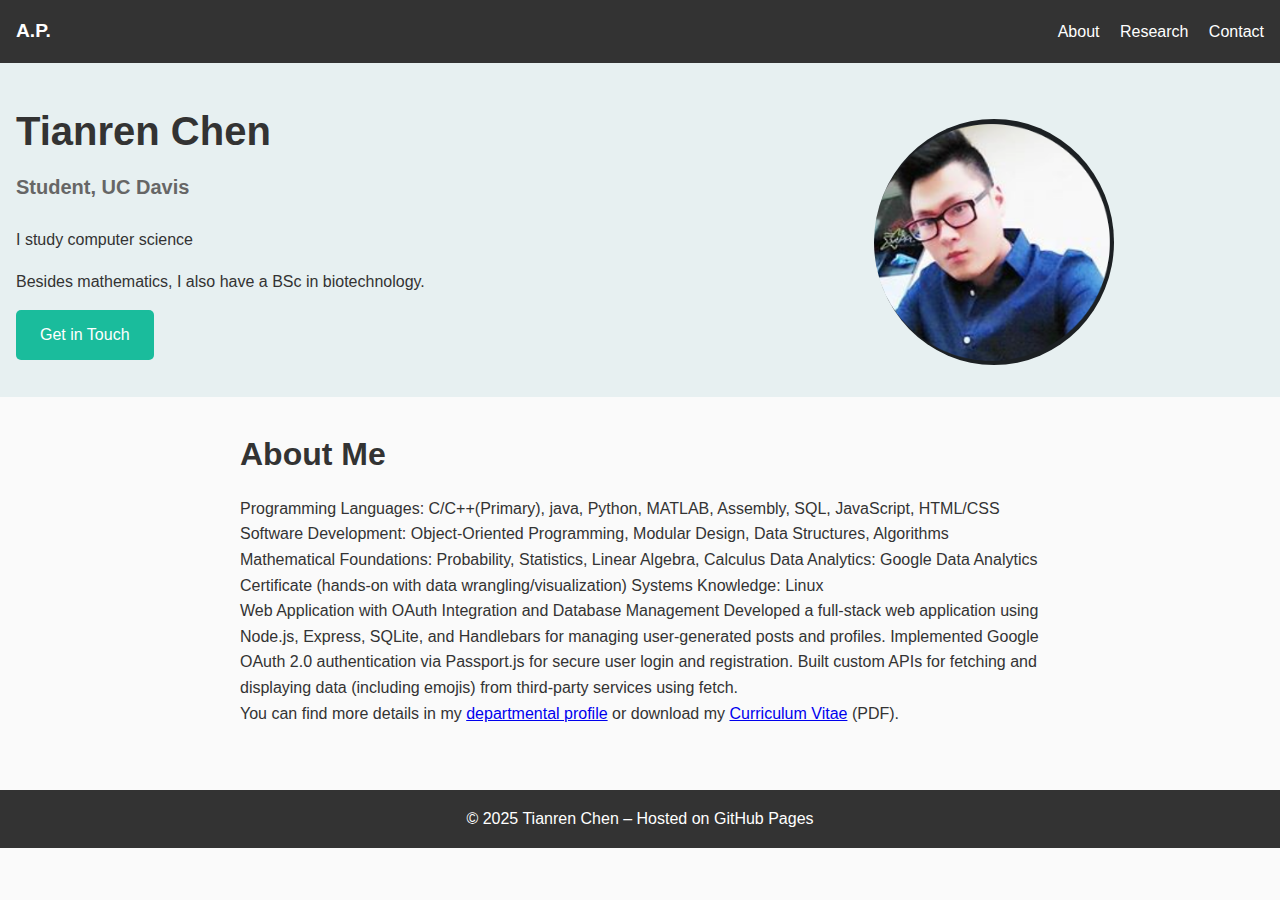
==== index.html @ 8e69e813 "init my website theme design" ====
<!DOCTYPE html>
<html lang="en">
<head>
  <meta charset="UTF-8" />
  <meta name="viewport" content="width=device-width, initial-scale=1.0" />
  <title>Tianren Chen – Computer Science</title>
  <link rel="stylesheet" href="style.css" />
</head>
<body>

  <!-- Navigation Bar -->
  <nav class="navbar">
    <div class="nav-left">
      <a href="#" class="logo">A.P.</a>
    </div>
    <div class="nav-right">
      <a href="tianrenblog.com",target="_blank"> About</a>
      <a href="#research">Research</a>
      <a href="contact.html">Contact</a>
    </div>
  </nav>

  <!-- Header / Intro Section -->
  <header class="hero">
    <div class="hero-text">
      <h1>Tianren Chen</h1>
      <h3>Student, UC Davis</h3>
      <p>
        I study computer science 
      </p>
      <p>
        Besides mathematics, I also have a BSc in biotechnology.
      </p>
      <a href="#contact" class="btn-primary">Get in Touch</a>
    </div>
    <div class="hero-image">
      <!-- Placeholder or actual photo -->
      <img src="assets/img/self_transparent.png" alt="Photo of my self" />
    </div>
  </header>

  <!-- About Section -->
  <section id="about" class="section">
    <div class="section-content">
      <h2>About Me</h2>
      <p>
        Programming Languages: C/C++(Primary), java, Python, MATLAB, Assembly, SQL, JavaScript, HTML/CSS
        Software Development: Object-Oriented Programming, Modular Design, Data Structures, Algorithms
        Mathematical Foundations: Probability, Statistics, Linear Algebra, Calculus
        Data Analytics: Google Data Analytics Certificate (hands-on with data wrangling/visualization)
        Systems Knowledge: Linux
      </p>
      <p>
        Web Application with OAuth Integration and Database Management
        Developed a full-stack web application using Node.js, Express, SQLite, and Handlebars for managing user-generated posts and profiles.
        Implemented Google OAuth 2.0 authentication via Passport.js for secure user login and registration.
        Built custom APIs for fetching and displaying data (including emojis) from third-party services using fetch.
      </p>
      <p>
        You can find more details in my 
        <a href="#">departmental profile</a> 
        or download my 
        <a href="#">Curriculum Vitae</a> (PDF).
      </p>
    </div>
  </section>

  <!-- Footer -->
  <footer class="footer">
    <p>&copy; 2025 Tianren Chen – Hosted on GitHub Pages</p>
  </footer>

</body>
</html>
---- style.css ----
/* Base Reset */
* {
    margin: 0;
    padding: 0;
    box-sizing: border-box;
  }
  
  /* Typography & Colors */
  body {
    font-family: Arial, sans-serif;
    color: #333;
    line-height: 1.6;
    background-color: #fafafa;
  }
  
  /* Navigation Bar */
  .navbar {
    display: flex;
    justify-content: space-between;
    align-items: center;
    background: #333;
    padding: 1rem;
  }
  
  .logo {
    color: #fff;
    text-decoration: none;
    font-size: 1.2rem;
    font-weight: bold;
  }
  
  .nav-right a {
    color: #fff;
    text-decoration: none;
    margin-left: 1rem;
    transition: color 0.3s;
  }
  
  .nav-right a:hover {
    color: #1abc9c;
  }
  
  /* Hero / Header Section */
  .hero {
    display: flex;
    flex-wrap: wrap;
    align-items: center;
    padding: 2rem 1rem;
    background: #e7f0f1;
  }
  
  .hero-text {
    flex: 1 1 400px;
    margin-right: 1rem;
  }
  
  .hero-text h1 {
    font-size: 2.5rem;
    margin-bottom: 0.5rem;
  }
  
  .hero-text h3 {
    font-size: 1.25rem;
    color: #666;
    margin-bottom: 1.5rem;
  }
  
  .hero-text p {
    margin-bottom: 1rem;
    max-width: 600px;
  }
  
  .btn-primary {
    display: inline-block;
    background: #1abc9c;
    color: #fff;
    padding: 0.75rem 1.5rem;
    text-decoration: none;
    border-radius: 5px;
    transition: background 0.3s;
  }
  
  .btn-primary:hover {
    background: #16a085;
  }
  
  .hero-image {
    flex: 1 1 250px;
    display: flex;
    justify-content: center;
    margin-top: 1.5rem;
  }
  
  .hero-image img {
    max-width: 240px;
    border-radius: 50%;
    object-fit: cover;
  }
  
  /* Section Styles */
  .section {
    padding: 2rem 1rem;
  }
  
  .bg-light {
    background-color: #fff;
  }
  
  .section-content {
    max-width: 800px;
    margin: auto;
    margin-bottom: 2rem;
  }
  
  .section-content h2 {
    font-size: 2rem;
    margin-bottom: 1rem;
  }
  
  /* Lists */
  .talk-list {
    list-style: none;
    margin: 1rem 0;
  }
  
  .talk-list li {
    padding: 0.5rem 0;
    border-bottom: 1px solid #ddd;
    margin-bottom: 0.5rem;
  }
  
  /* Footer */
  .footer {
    text-align: center;
    padding: 1rem;
    background: #333;
    color: #fff;
  }
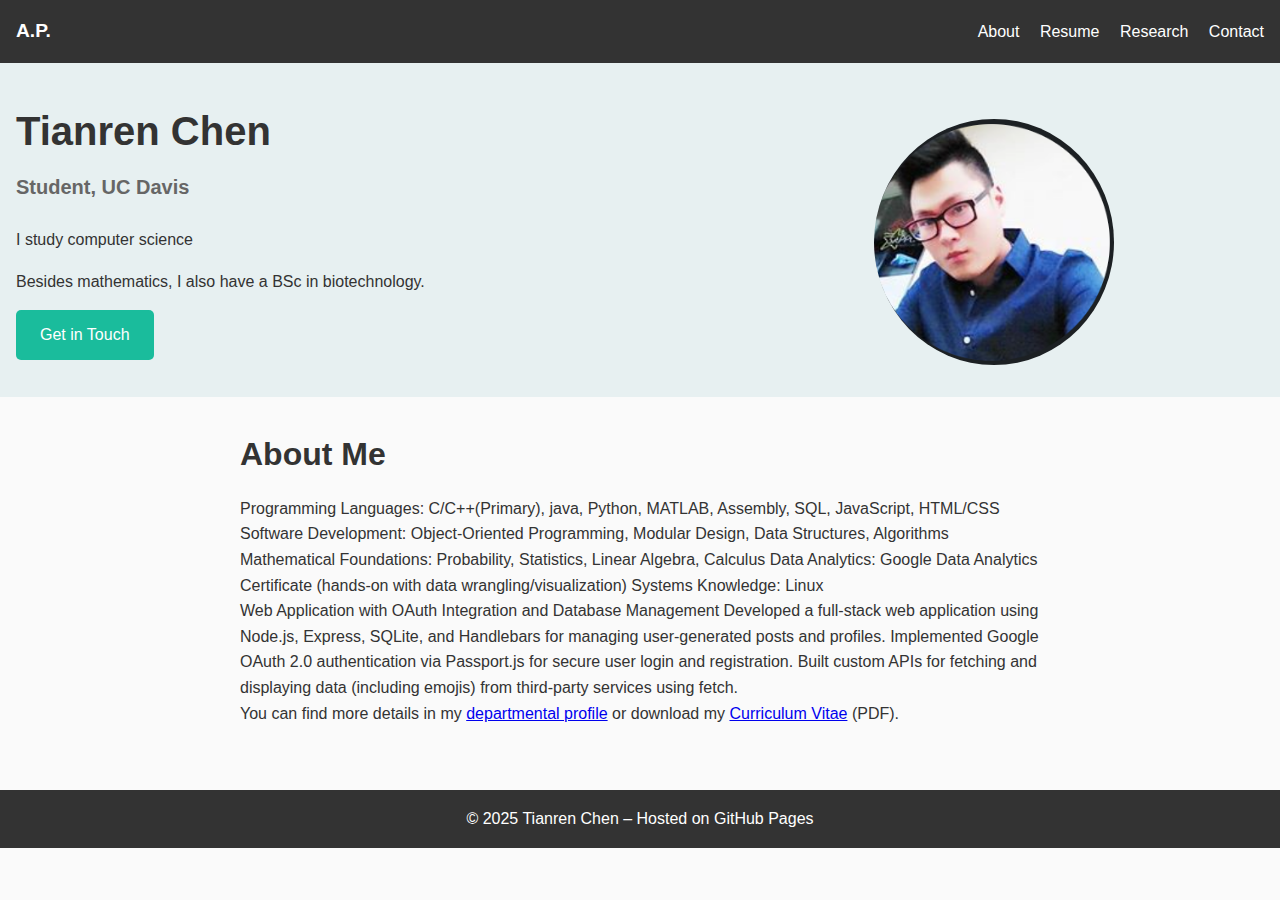
==== commit 643d8afd: "make changed" ====
--- a/index.html
+++ b/index.html
@@ -14,7 +14,8 @@
       <a href="#" class="logo">A.P.</a>
     </div>
     <div class="nav-right">
-      <a href="tianrenblog.com",target="_blank"> About</a>
+      <a href="home.md"> About</a>
+      <a href="resume.html"> Resume</a>
       <a href="#research">Research</a>
       <a href="contact.html">Contact</a>
     </div>
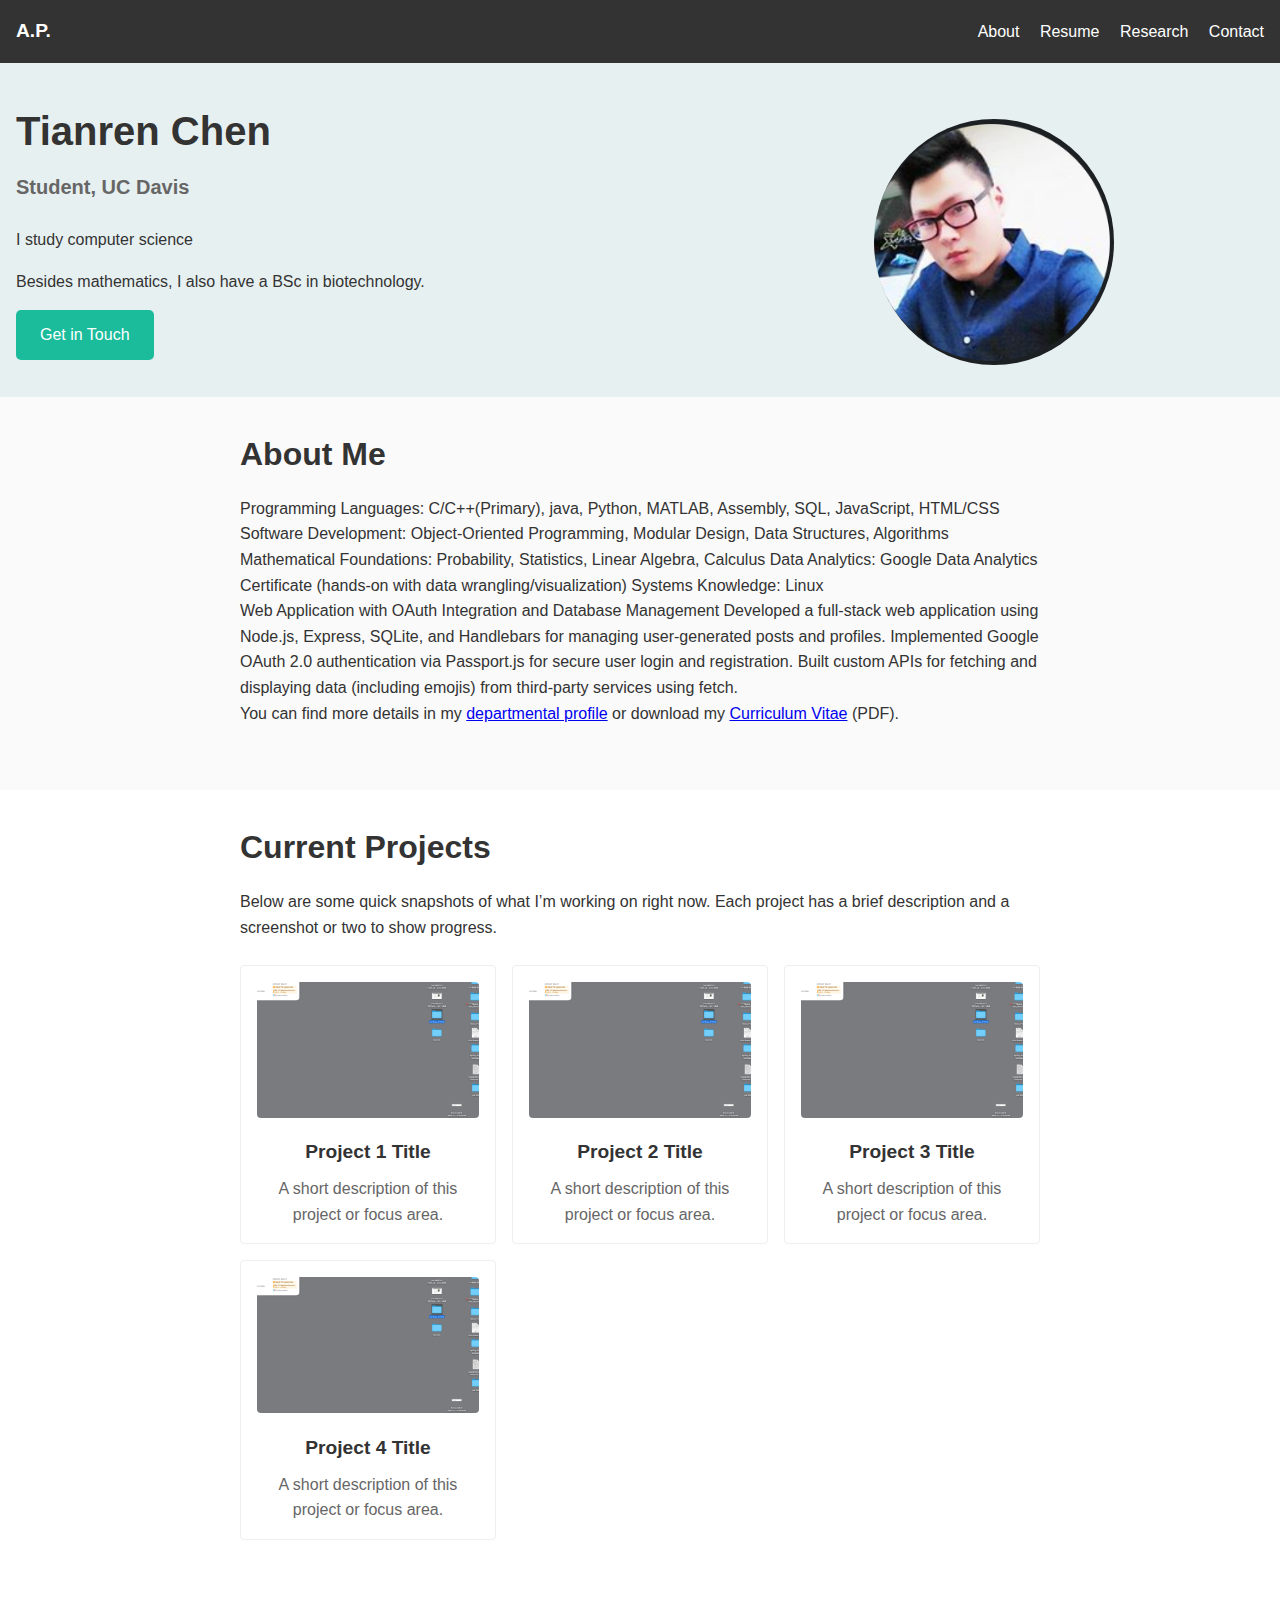
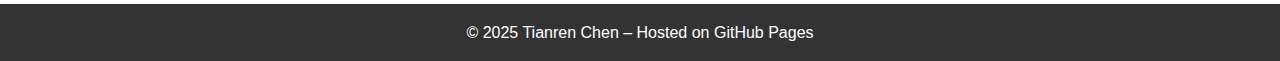
==== commit e468eb98: "make changed" ====
--- a/index.html
+++ b/index.html
@@ -66,6 +66,47 @@
     </div>
   </section>
 
+    <!-- Project Highlights Section -->
+    <section id="projects" class="section bg-light">
+      <div class="section-content">
+      <h2>Current Projects</h2>
+      <p>
+          Below are some quick snapshots of what I’m working on right now. 
+          Each project has a brief description and a screenshot or two to show progress.
+      </p>
+
+      <div class="project-grid">
+          <!-- Project Card 1 -->
+          <div class="project-card">
+          <img src="/assets/projects/proj1.png" alt="Project 1 Screenshot" />
+          <h3>Project 1 Title</h3>
+          <p>A short description of this project or focus area.</p>
+          </div>
+          
+          <!-- Project Card 2 -->
+          <div class="project-card">
+          <img src="/assets/projects/proj1.png" alt="Project 2 Screenshot" />
+          <h3>Project 2 Title</h3>
+          <p>A short description of this project or focus area.</p>
+          </div>
+
+          <!-- Project Card 3 -->
+          <div class="project-card">
+          <img src="/assets/projects/proj1.png" alt="Project 3 Screenshot" />
+          <h3>Project 3 Title</h3>
+          <p>A short description of this project or focus area.</p>
+          </div>
+          
+          <!-- Project Card 4 -->
+          <div class="project-card">
+          <img src="/assets/projects/proj1.png" alt="Project 4 Screenshot" />
+          <h3>Project 4 Title</h3>
+          <p>A short description of this project or focus area.</p>
+          </div>
+      </div>
+      </div>
+  </section>
+
   <!-- Footer -->
   <footer class="footer">
     <p>&copy; 2025 Tianren Chen – Hosted on GitHub Pages</p>
--- a/style.css
+++ b/style.css
@@ -136,4 +136,39 @@
     background: #333;
     color: #fff;
   }
-  +  
+
+/* Project Highlights Layout */
+.project-grid {
+  display: grid;
+  gap: 1rem;
+  /* Adjust columns for responsiveness:
+     e.g., auto-fit min 250px wide, or as needed */
+  grid-template-columns: repeat(auto-fit, minmax(250px, 1fr));
+  margin-top: 1.5rem;
+}
+
+.project-card {
+  background-color: #fff;
+  border: 1px solid #eee;
+  padding: 1rem;
+  text-align: center;
+  border-radius: 4px;
+}
+
+.project-card img {
+  max-width: 100%;
+  border-radius: 4px;
+  margin-bottom: 0.75rem;
+}
+
+.project-card h3 {
+  margin-bottom: 0.5rem;
+  font-size: 1.2rem;
+}
+
+.project-card p {
+  color: #666;
+}
+
+/* Project Highlights Layout Ending */
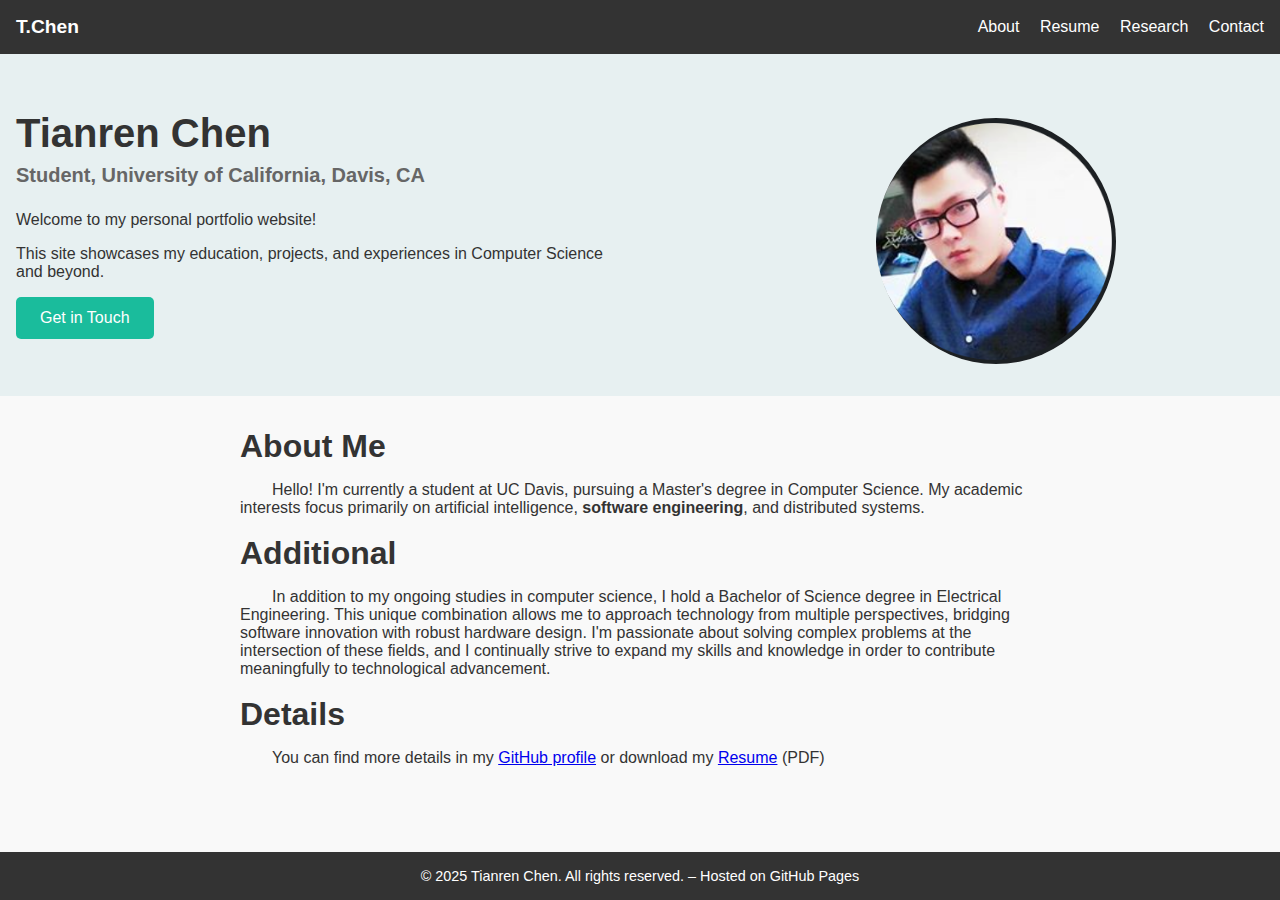
==== commit 9a606e7d: "make changed" ====
--- a/index.html
+++ b/index.html
@@ -4,113 +4,81 @@
   <meta charset="UTF-8" />
   <meta name="viewport" content="width=device-width, initial-scale=1.0" />
   <title>Tianren Chen – Computer Science</title>
-  <link rel="stylesheet" href="style.css" />
+  <link rel="stylesheet" href="styles/style.css" />
 </head>
 <body>
+  <div class="wrapper">
+    <!-- Navigation Bar control area-->
+    <nav class="navbar">
+      <div class="nav-left">
+        <a href="#" class="logo">T.Chen</a>
+      </div>
+      <div class="nav-right">
+        <a href="https://www.linkedin.com/in/tianren-chen-3424211a8/"> About</a>
+        <a href="https://ctrterry.github.io/portfolio/"> Resume</a>
+        <a href="#research">Research</a>
+        <a href="contact.html">Contact</a>
+      </div>
+    </nav>
 
-  <!-- Navigation Bar -->
-  <nav class="navbar">
-    <div class="nav-left">
-      <a href="#" class="logo">A.P.</a>
-    </div>
-    <div class="nav-right">
-      <a href="home.md"> About</a>
-      <a href="resume.html"> Resume</a>
-      <a href="#research">Research</a>
-      <a href="contact.html">Contact</a>
-    </div>
-  </nav>
+    <!-- Header / Intro Section -->
+    <header class="hero">
+      <div class="hero-text">
+        <h1>Tianren Chen</h1>
+        <h3>Student, University of California, Davis, CA</h3>
+        <p>
+          Welcome to my personal portfolio website!
+        </p>
+        <p>
+          This site showcases my education, projects, and experiences in Computer Science and beyond.
+        </p>
+        <a href="contact.html" class="btn-primary">Get in Touch</a>
+      </div>
+      <div class="hero-image">
+        <!-- Placeholder or actual photo -->
+        <img src="assets/img/self_transparent.png" alt="Photo of my self" />
+      </div>
+    </header>
 
-  <!-- Header / Intro Section -->
-  <header class="hero">
-    <div class="hero-text">
-      <h1>Tianren Chen</h1>
-      <h3>Student, UC Davis</h3>
-      <p>
-        I study computer science 
-      </p>
-      <p>
-        Besides mathematics, I also have a BSc in biotechnology.
-      </p>
-      <a href="#contact" class="btn-primary">Get in Touch</a>
-    </div>
-    <div class="hero-image">
-      <!-- Placeholder or actual photo -->
-      <img src="assets/img/self_transparent.png" alt="Photo of my self" />
-    </div>
-  </header>
+    <!-- About Section -->
+    <section id="about" class="section">
+      <div class="section-content">
+        <h2>About Me</h2>
+        <p>
+          <div style="text-indent: 2em;">
+          Hello! I'm currently a student at UC Davis, pursuing a Master's degree in Computer Science. 
+          My academic interests focus primarily on artificial intelligence, <strong>software engineering</strong>, and distributed systems.
+          </div>
+        </p> <br>
 
-  <!-- About Section -->
-  <section id="about" class="section">
-    <div class="section-content">
-      <h2>About Me</h2>
-      <p>
-        Programming Languages: C/C++(Primary), java, Python, MATLAB, Assembly, SQL, JavaScript, HTML/CSS
-        Software Development: Object-Oriented Programming, Modular Design, Data Structures, Algorithms
-        Mathematical Foundations: Probability, Statistics, Linear Algebra, Calculus
-        Data Analytics: Google Data Analytics Certificate (hands-on with data wrangling/visualization)
-        Systems Knowledge: Linux
-      </p>
-      <p>
-        Web Application with OAuth Integration and Database Management
-        Developed a full-stack web application using Node.js, Express, SQLite, and Handlebars for managing user-generated posts and profiles.
-        Implemented Google OAuth 2.0 authentication via Passport.js for secure user login and registration.
-        Built custom APIs for fetching and displaying data (including emojis) from third-party services using fetch.
-      </p>
-      <p>
-        You can find more details in my 
-        <a href="#">departmental profile</a> 
-        or download my 
-        <a href="#">Curriculum Vitae</a> (PDF).
-      </p>
-    </div>
-  </section>
+        <h2>Additional</h2>
+        <p>
+          <div style="text-indent: 2em;">
+            In addition to my ongoing studies in computer science, I hold a Bachelor of Science degree in Electrical Engineering. 
+            This unique combination allows me to approach technology from multiple perspectives, 
+            bridging software innovation with robust hardware design.
 
-    <!-- Project Highlights Section -->
-    <section id="projects" class="section bg-light">
-      <div class="section-content">
-      <h2>Current Projects</h2>
-      <p>
-          Below are some quick snapshots of what I’m working on right now. 
-          Each project has a brief description and a screenshot or two to show progress.
-      </p>
+            I'm passionate about solving complex problems at the intersection of these fields, 
+            and I continually strive to expand my skills and knowledge in order to contribute meaningfully to technological advancement.
+          </div>
+        </p> <br>
 
-      <div class="project-grid">
-          <!-- Project Card 1 -->
-          <div class="project-card">
-          <img src="/assets/projects/proj1.png" alt="Project 1 Screenshot" />
-          <h3>Project 1 Title</h3>
-          <p>A short description of this project or focus area.</p>
+        <h2>Details</h2>
+        <p>
+          <div style="text-indent: 2em;">
+            You can find more details in my 
+            <a href="https://github.com/ctrterry"> GitHub profile</a> 
+            or download my 
+            <a href="resumes/T.Chen_Resume.pdf" download="T.Chen_Resume.pdf"> Resume</a> (PDF)
           </div>
-          
-          <!-- Project Card 2 -->
-          <div class="project-card">
-          <img src="/assets/projects/proj1.png" alt="Project 2 Screenshot" />
-          <h3>Project 2 Title</h3>
-          <p>A short description of this project or focus area.</p>
-          </div>
+        </p> <br>
+      </div>
+    </section> 
 
-          <!-- Project Card 3 -->
-          <div class="project-card">
-          <img src="/assets/projects/proj1.png" alt="Project 3 Screenshot" />
-          <h3>Project 3 Title</h3>
-          <p>A short description of this project or focus area.</p>
-          </div>
-          
-          <!-- Project Card 4 -->
-          <div class="project-card">
-          <img src="/assets/projects/proj1.png" alt="Project 4 Screenshot" />
-          <h3>Project 4 Title</h3>
-          <p>A short description of this project or focus area.</p>
-          </div>
-      </div>
-      </div>
-  </section>
-
-  <!-- Footer -->
-  <footer class="footer">
-    <p>&copy; 2025 Tianren Chen – Hosted on GitHub Pages</p>
-  </footer>
-
+    <!-- Footer -->
+    <footer class="footer">
+      <p>&copy; 2025 Tianren Chen. All rights reserved. – Hosted on GitHub Pages</p>
+    </footer>
+  <div>
 </body>
 </html>
--- a/styles/style.css
+++ b/styles/style.css
@@ -0,0 +1,149 @@
+/* Base Reset */
+* {
+  margin: 0;
+  padding: 0;
+  box-sizing: border-box;
+}
+
+/* Typography & Colors */
+body, html {
+  height: 100%;
+  font-family: Arial, sans-serif;
+  background: #f9f9f9;
+  color: #333;
+}
+
+/* Wrapper to push footer to the bottom */
+.wrapper {
+  display: flex;
+  flex-direction: column;
+  min-height: 100vh;
+}
+
+/* Navigation Bar */
+.navbar {
+  display: flex;
+  justify-content: space-between;
+  align-items: center;
+  background: #333;
+  padding: 1rem;
+}
+
+.logo {
+  color: #fff;
+  text-decoration: none;
+  font-size: 1.2rem;
+  font-weight: bold;
+}
+
+/* Navigation bar index control */
+.nav-right a {
+  color: #fff;
+  text-decoration: none;
+  margin-left: 1rem;
+  transition: color 0.3s;
+}
+
+.nav-right a:hover {
+  color: #1abc9c;
+}
+
+/* Hero / Header Section */
+.hero {
+  display: flex;
+  flex-wrap: wrap;
+  align-items: center;
+  padding: 2rem 1rem;
+  background: #e7f0f1;
+}
+
+.hero-text {
+  flex: 1 1 400px;
+  margin-right: 1rem;
+}
+
+.hero-text h1 {
+  font-size: 2.5rem;
+  margin-bottom: 0.5rem;
+}
+
+.hero-text h3 {
+  font-size: 1.25rem;
+  color: #666;
+  margin-bottom: 1.5rem;
+}
+
+.hero-text p {
+  margin-bottom: 1rem;
+  max-width: 600px;
+}
+
+.btn-primary {
+  display: inline-block;
+  background: #1abc9c;
+  color: #fff;
+  padding: 0.75rem 1.5rem;
+  text-decoration: none;
+  border-radius: 5px;
+  transition: background 0.3s;
+}
+
+.btn-primary:hover {
+  background: #16a085;
+}
+
+.hero-image {
+  flex: auto;
+  display: flex;
+  justify-content: center;
+  margin-top: 2rem;
+}
+
+.hero-image img {
+  max-width: 240px;
+  border-radius: 50%;
+  background-color: white;
+  object-fit: cover;
+}
+
+/* Section Styles */
+.section {
+  padding: 2rem 1rem;
+  flex: 1; /* This line ensures the section expands to push the footer down */
+}
+
+.bg-light {
+  background-color: #fff;
+}
+
+.section-content {
+  max-width: 800px;
+  margin: auto;
+  margin-bottom: 2rem;
+}
+
+.section-content h2 {
+  font-size: 2rem;
+  margin-bottom: 1rem;
+}
+
+/* Lists */
+.talk-list {
+  list-style: none;
+  margin: 1rem 0;
+}
+
+.talk-list li {
+  padding: 0.5rem 0;
+  border-bottom: 1px solid #ddd;
+  margin-bottom: 0.5rem;
+}
+
+/* Footer */
+.footer {
+  background: #333;
+  color: #fff;
+  text-align: center;
+  padding: 1rem 0;
+  font-size: 0.9rem;
+}
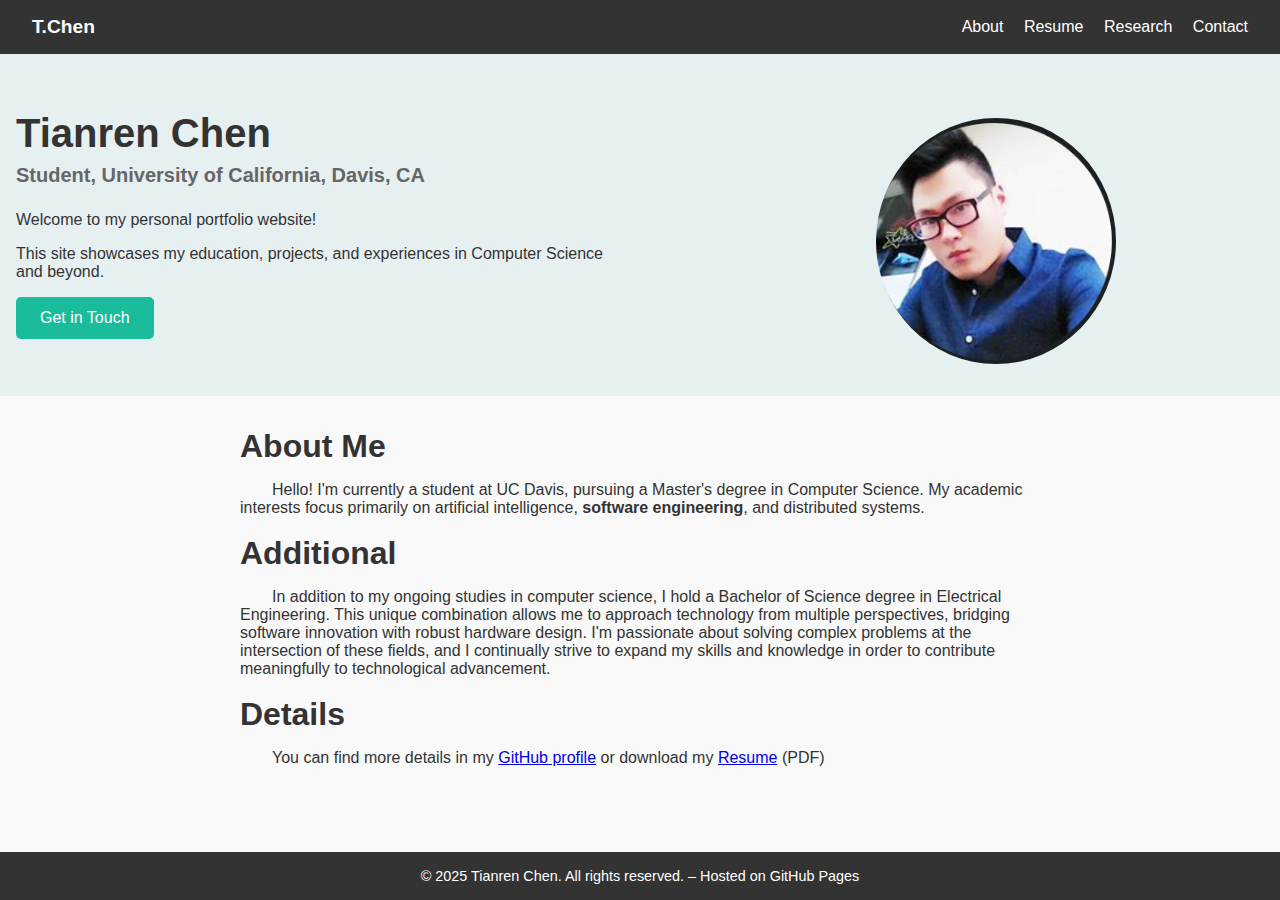
==== commit 97468c74: "update resume" ====
--- a/index.html
+++ b/index.html
@@ -14,8 +14,8 @@
         <a href="#" class="logo">T.Chen</a>
       </div>
       <div class="nav-right">
-        <a href="https://www.linkedin.com/in/tianren-chen-3424211a8/"> About</a>
-        <a href="https://ctrterry.github.io/portfolio/"> Resume</a>
+        <a href="https://www.linkedin.com/public-profile/settings?trk=d_flagship3_profile_self_view_public_profile"> About</a>
+        <a href="https://ctrterry.github.io/resume/"> Resume</a>
         <a href="#research">Research</a>
         <a href="contact.html">Contact</a>
       </div>
--- a/styles/style.css
+++ b/styles/style.css
@@ -26,7 +26,7 @@
   justify-content: space-between;
   align-items: center;
   background: #333;
-  padding: 1rem;
+  padding: 1.0rem 2rem;
 }
 
 .logo {
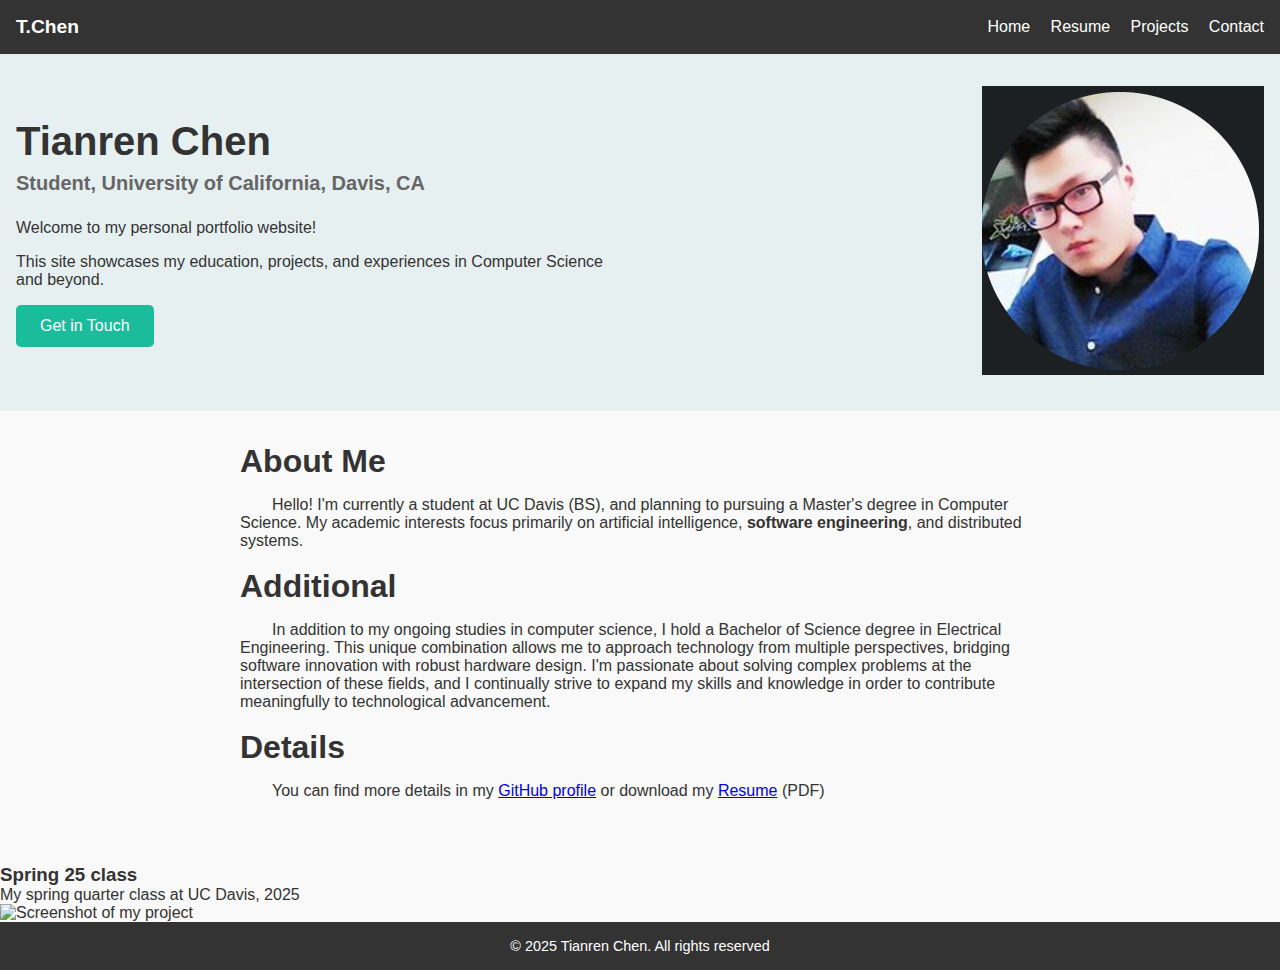
==== commit 4cdd5802: "Update Emails" ====
--- a/index.html
+++ b/index.html
@@ -11,12 +11,12 @@
     <!-- Navigation Bar control area-->
     <nav class="navbar">
       <div class="nav-left">
-        <a href="#" class="logo">T.Chen</a>
+        <a href="https://www.linkedin.com/public-profile/settings?trk=d_flagship3_profile_self_view_public_profile" class="logo">T.Chen</a>
       </div>
       <div class="nav-right">
-        <a href="https://www.linkedin.com/public-profile/settings?trk=d_flagship3_profile_self_view_public_profile"> About</a>
+        <a href="#"> Home</a>
         <a href="https://ctrterry.github.io/resume/"> Resume</a>
-        <a href="#research">Research</a>
+        <a href="projects.html">Projects</a>
         <a href="contact.html">Contact</a>
       </div>
     </nav>
@@ -34,9 +34,9 @@
         </p>
         <a href="contact.html" class="btn-primary">Get in Touch</a>
       </div>
-      <div class="hero-image">
+      <div class="personal-image">
         <!-- Placeholder or actual photo -->
-        <img src="assets/img/self_transparent.png" alt="Photo of my self" />
+        <img src="assets/img/self_transparent.png" alt="Photo of my self"/>
       </div>
     </header>
 
@@ -46,7 +46,7 @@
         <h2>About Me</h2>
         <p>
           <div style="text-indent: 2em;">
-          Hello! I'm currently a student at UC Davis, pursuing a Master's degree in Computer Science. 
+          Hello! I'm currently a student at UC Davis (BS), and planning to pursuing a Master's degree in Computer Science. 
           My academic interests focus primarily on artificial intelligence, <strong>software engineering</strong>, and distributed systems.
           </div>
         </p> <br>
@@ -71,13 +71,25 @@
             or download my 
             <a href="resumes/T.Chen_Resume.pdf" download="T.Chen_Resume.pdf"> Resume</a> (PDF)
           </div>
-        </p> <br>
+        </p>
       </div>
     </section> 
 
+
+    <div class="image-box">
+      <div class="description">
+        <h3>Spring 25 class</h3>
+        <p> My spring quarter class at UC Davis, 2025 </p>
+    </div>
+      <img src="assets/img/spring_25.png" alt="Screenshot of my project">
+    </div>
+
+    
+
+
     <!-- Footer -->
     <footer class="footer">
-      <p>&copy; 2025 Tianren Chen. All rights reserved. – Hosted on GitHub Pages</p>
+      <p>&copy; 2025 Tianren Chen. All rights reserved</p>
     </footer>
   <div>
 </body>
--- a/styles/style.css
+++ b/styles/style.css
@@ -26,7 +26,7 @@
   justify-content: space-between;
   align-items: center;
   background: #333;
-  padding: 1.0rem 2rem;
+  padding: 1rem;
 }
 
 .logo {
@@ -147,3 +147,17 @@
   padding: 1rem 0;
   font-size: 0.9rem;
 }
+
+/* Responsive Navigation Adjustments */
+@media (max-width: 600px) {
+  .navbar {
+    padding: 0.8rem 1rem;
+  }
+  .logo {
+    font-size: 1rem;
+  }
+  .nav-right a {
+    font-size: 0.9rem;
+    margin-left: 0.5rem;
+  }
+}
